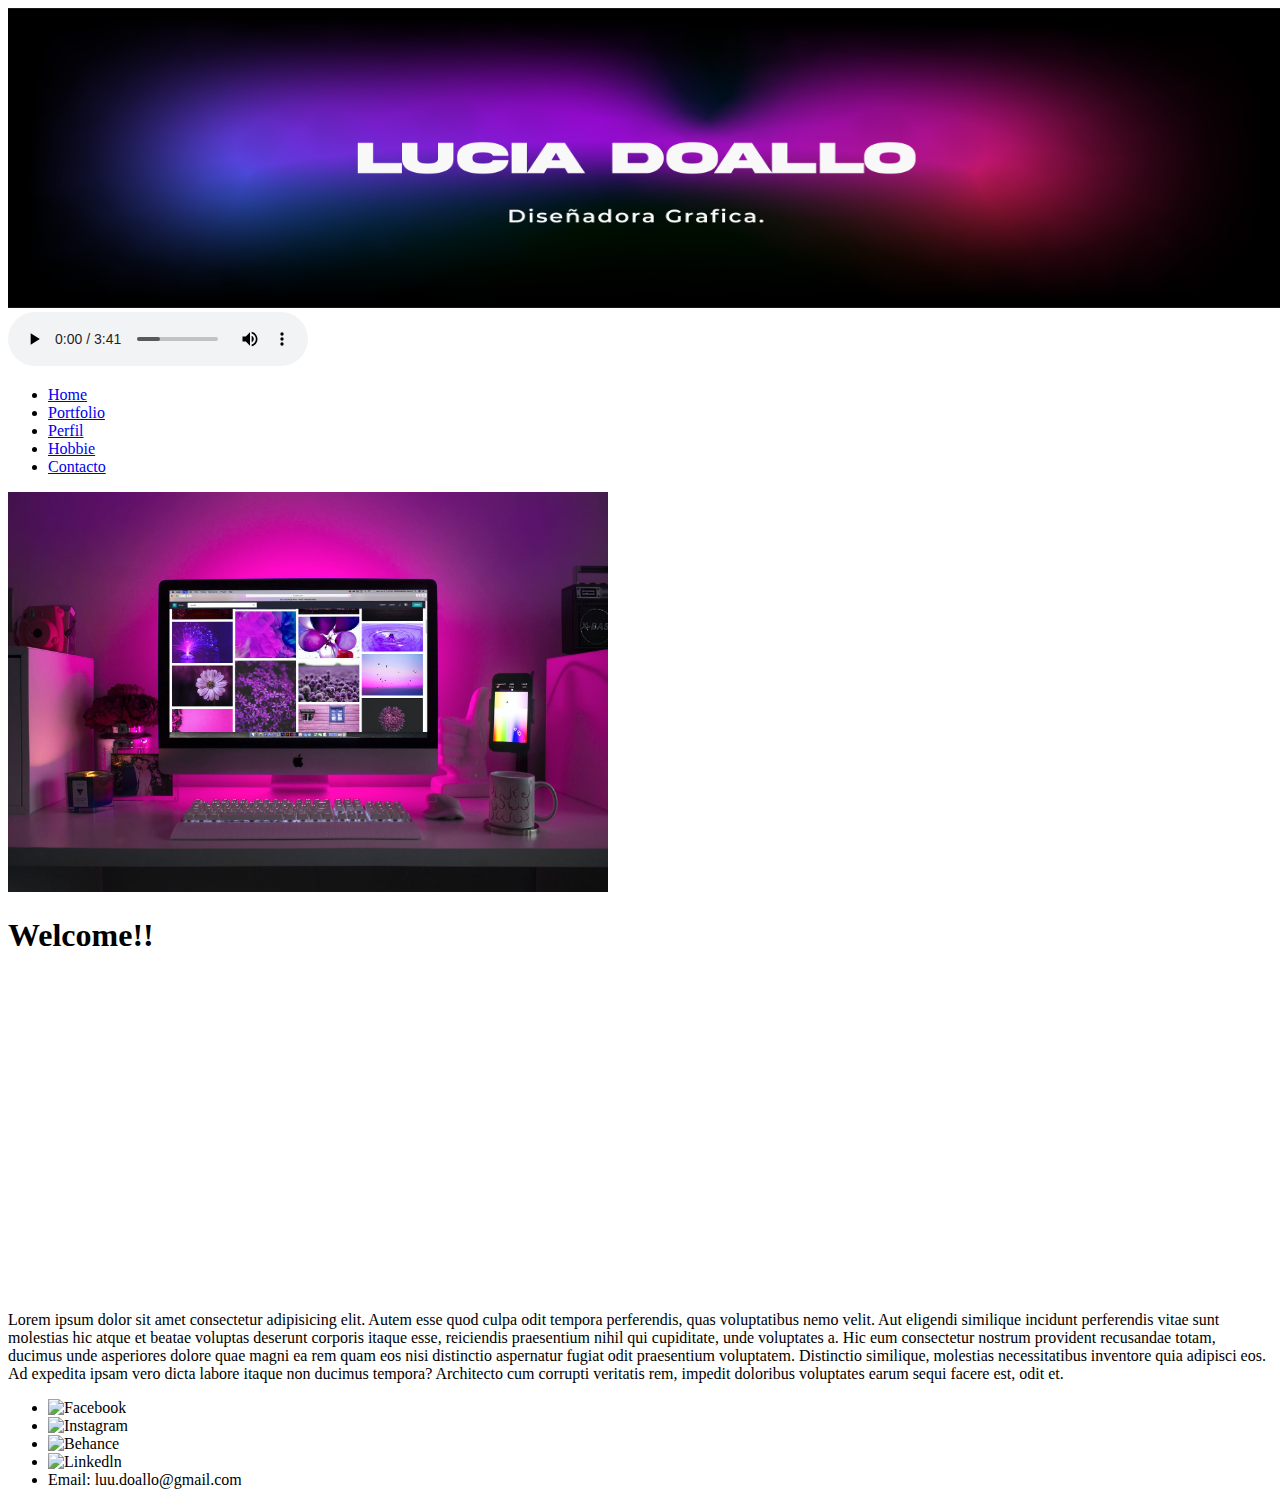
==== index.html @ c0e25bd9 "comienzo bootstrap" ====
<!DOCTYPE html>
<html lang="en">
<head>
    <meta charset="UTF-8">
    <meta http-equiv="X-UA-Compatible" content="IE=edge">
    <meta name="viewport" content="width=device-width, initial-scale=1.0">
    <title>Lucia Doallo</title>
    <link rel="stylesheet" href="./css/style.css">
</head>
<body>
    <header>
        <!-- Imagen de encabezado -->
        <img src="images/logo lucia doallo.png" width="1280px" height="300px" alt="Lucia Doallo">
        <audio controls autoplay loop src="audio/y2mate.com - Kygo  Selena Gomez  It Aint Me Audio.mp3"></audio>
    </header>
    <nav>
        <!-- Esto es la barra de navegación -->
        <ul>
            <!-- Lista desordenada -->
            <li>
               <a href="index.html">Home</a> 
            </li>
            <li>
                <a href="pages/portfolio.html">Portfolio</a>
            </li>
            <li> 
                <a href="pages/perfil.html">Perfil</a> 
            </li>
            <li>
                <a href="pages/hobbie.html">Hobbie</a>
            </li>
            <li>
                <a href="pages/contacto.html">Contacto</a>
            </li>
        </ul>
    </nav>
    <div>
        <div>
            <img src="images/pexels-photo-1779487.jpeg" width="600px" height="400px" alt="Imagen de entrada">
        </div>
        <div>
            <h1>Welcome!!</h1>
        </div>
        <div>
            <iframe width="560" height="315" src="https://www.youtube.com/embed/V74rIUxvsVU" title="YouTube video player" frameborder="0" allow="accelerometer; autoplay; clipboard-write; encrypted-media; gyroscope; picture-in-picture" allowfullscreen></iframe>
        </div>
        <p>Lorem ipsum dolor sit amet consectetur adipisicing elit. Autem esse quod culpa odit tempora perferendis, quas voluptatibus nemo velit. Aut eligendi similique incidunt perferendis vitae sunt molestias hic atque et beatae voluptas deserunt corporis itaque esse, reiciendis praesentium nihil qui cupiditate, unde voluptates a. Hic eum consectetur nostrum provident recusandae totam, ducimus unde asperiores dolore quae magni ea rem quam eos nisi distinctio aspernatur fugiat odit praesentium voluptatem. Distinctio similique, molestias necessitatibus inventore quia adipisci eos. Ad expedita ipsam vero dicta labore itaque non ducimus tempora? Architecto cum corrupti veritatis rem, impedit doloribus voluptates earum sequi facere est, odit et.</p>
    </div>
    <footer>
        <ul>
            <li><img src="" alt="Facebook"></li>
            <li><img src="" alt="Instagram"></li>
            <li><img src="" alt="Behance"></li>
            <li><img src="" alt="Linkedln"></li>
            <li>Email: luu.doallo@gmail.com</li>
        </ul>
    </footer>
    
</body>
</html>
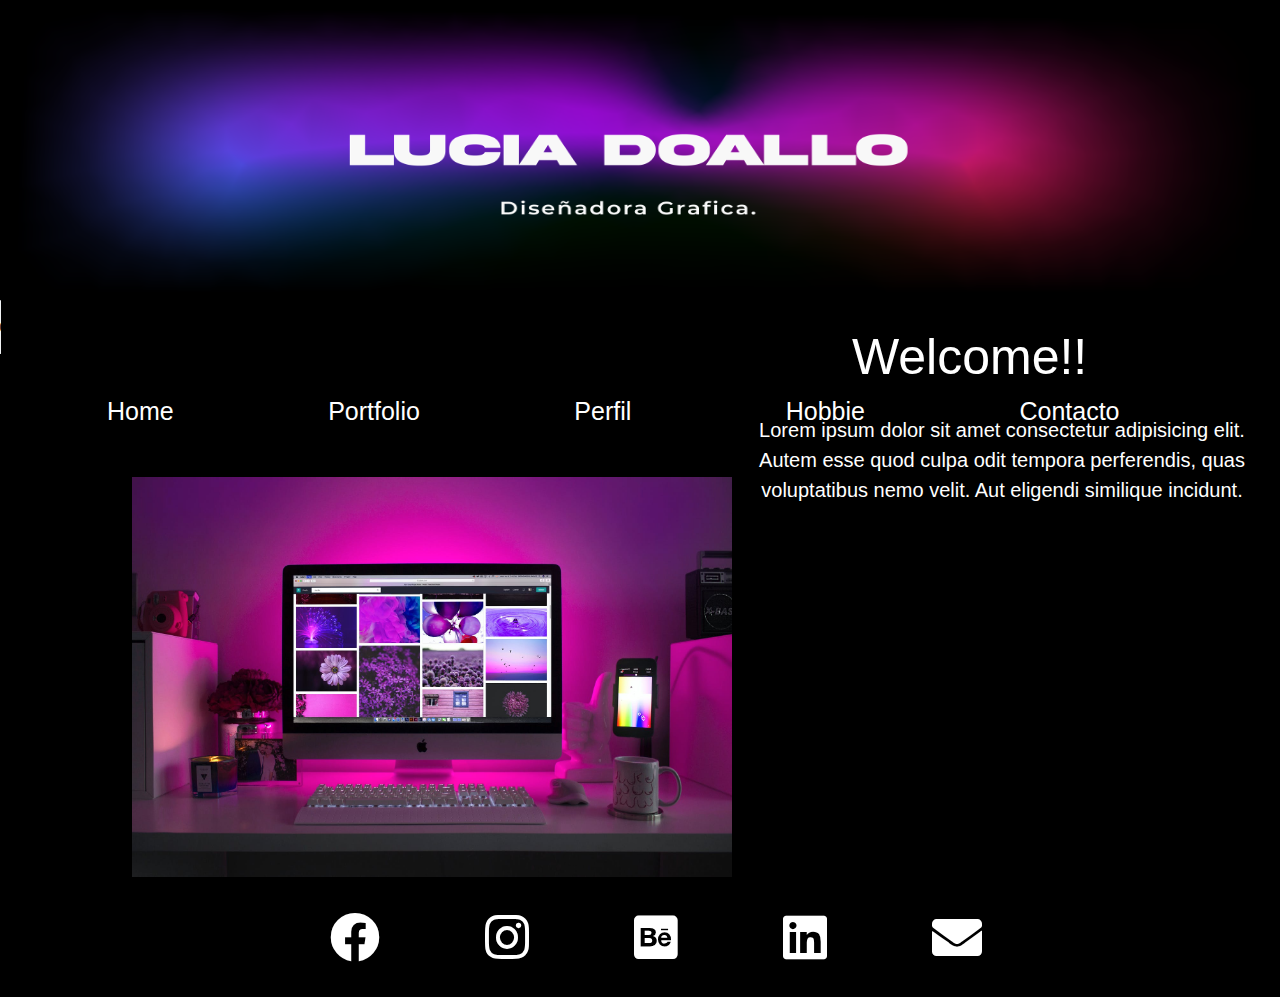
==== commit a0a7768b: "bootstrap" ====
--- a/index.html
+++ b/index.html
@@ -5,7 +5,9 @@
     <meta http-equiv="X-UA-Compatible" content="IE=edge">
     <meta name="viewport" content="width=device-width, initial-scale=1.0">
     <title>Lucia Doallo</title>
-    <link rel="stylesheet" href="./css/style.css">
+    <link rel="stylesheet" href="./bootstrap-5.1.3-dist/css/bootstrap.css">
+    <link rel="stylesheet" href="css/style.css">
+    <link rel="stylesheet" href="https://cdnjs.cloudflare.com/ajax/libs/font-awesome/5.15.3/css/all.min.css">
 </head>
 <body>
     <header>
@@ -13,9 +15,9 @@
         <img src="images/logo lucia doallo.png" width="1280px" height="300px" alt="Lucia Doallo">
         <audio controls autoplay loop src="audio/y2mate.com - Kygo  Selena Gomez  It Aint Me Audio.mp3"></audio>
     </header>
-    <nav>
+    <nav class="perro">
         <!-- Esto es la barra de navegación -->
-        <ul>
+        <ul class="color">
             <!-- Lista desordenada -->
             <li>
                <a href="index.html">Home</a> 
@@ -34,27 +36,37 @@
             </li>
         </ul>
     </nav>
-    <div>
-        <div>
-            <img src="images/pexels-photo-1779487.jpeg" width="600px" height="400px" alt="Imagen de entrada">
+    <div class="img_index titulo_index parrafo_index container ">
+        <div class="row">
+            <div class="linea  col-6">
+                <img src="images/pexels-photo-1779487.jpeg" width="600px" height="400px" alt="Imagen de entrada">
+            </div>
+            <div class="texto_welcome color linea  col-6">
+                <h1>Welcome!!</h1>
+                <p>Lorem ipsum dolor sit amet consectetur adipisicing elit. Autem esse quod culpa odit tempora perferendis, quas voluptatibus nemo velit. Aut eligendi similique incidunt.</p>
+            </div>
         </div>
-        <div>
-            <h1>Welcome!!</h1>
-        </div>
-        <div>
-            <iframe width="560" height="315" src="https://www.youtube.com/embed/V74rIUxvsVU" title="YouTube video player" frameborder="0" allow="accelerometer; autoplay; clipboard-write; encrypted-media; gyroscope; picture-in-picture" allowfullscreen></iframe>
-        </div>
-        <p>Lorem ipsum dolor sit amet consectetur adipisicing elit. Autem esse quod culpa odit tempora perferendis, quas voluptatibus nemo velit. Aut eligendi similique incidunt perferendis vitae sunt molestias hic atque et beatae voluptas deserunt corporis itaque esse, reiciendis praesentium nihil qui cupiditate, unde voluptates a. Hic eum consectetur nostrum provident recusandae totam, ducimus unde asperiores dolore quae magni ea rem quam eos nisi distinctio aspernatur fugiat odit praesentium voluptatem. Distinctio similique, molestias necessitatibus inventore quia adipisci eos. Ad expedita ipsam vero dicta labore itaque non ducimus tempora? Architecto cum corrupti veritatis rem, impedit doloribus voluptates earum sequi facere est, odit et.</p>
     </div>
     <footer>
-        <ul>
-            <li><img src="" alt="Facebook"></li>
-            <li><img src="" alt="Instagram"></li>
-            <li><img src="" alt="Behance"></li>
-            <li><img src="" alt="Linkedln"></li>
-            <li>Email: luu.doallo@gmail.com</li>
+        <ul class="centrar">
+            <li>
+                <a href="https://www.facebook.com/luu.doallo/" target="_blank"><i class="fab fa-facebook imgT"></i></a>
+            </li>
+            <li> <a href="https://www.instagram.com/luudoallo/"target="_blank"> <i class="fab fa-instagram imgT"></i></a>
+            </li>
+            <li>
+                <a href="https://www.behance.net/luudoallob461"target="_blank"> <i class="fab fa-behance-square imgT"></i></a>
+            </li>
+            <li>
+                <a href="https://www.linkedin.com/in/luc%C3%ADa-natali-doallo-124a73170/"target="_blank"><i class="fab fa-linkedin imgT"></i></a>
+            </li>
+        
+            <li>
+                <a href="mailto:luu.doallo@gmail.com"><i class="fa fa-envelope imgT"></i></a>
+            </li>
+        
         </ul>
     </footer>
-    
+    <script src="./bootstrap-5.1.3-dist/js/bootstrap.js"></script>
 </body>
 </html>--- a/css/style.css
+++ b/css/style.css
@@ -0,0 +1,162 @@
+*{
+    margin: 0px;
+    padding: 0;
+}
+
+a{
+    text-decoration: none;
+}
+@font-face {
+    font-family: 'Montserrat', sans-serif ;
+    src: url('https://fonts.googleapis.com/css2? family= Montserrat:wght@500 & display=swap');
+}
+
+body{
+    background-color: black;
+}
+/* barra navegacio ------------------------*/
+nav ul li {
+    display: inline;
+    margin: 75px;
+    font-family: 'Montserrat', sans-serif ;
+}
+
+nav ul li a{
+    color: white;
+    font-size: 25px;
+    line-height: 100px;
+
+}
+/* --------------------------------------------- */
+
+.linea {
+    display: inline;
+}
+.texto_welcome {
+    display: inline-block;
+}
+.color{
+    color: white;
+    font-family: 'Montserrat', sans-serif ;
+    
+}
+
+.img_index  div img{
+    position: relative;
+    left: 50px;
+}
+
+.titulo_index  div h1{
+    position: relative;
+    bottom: 150px;
+    left: 200px;
+    font-family: 'Montserrat', sans-serif ;
+    font-size: 50px;
+}
+
+.parrafo_index  div p{
+    width: 500px;
+    height: 100px;
+    font-size: 20px;
+
+    position: relative;
+    bottom: 130px;
+    left: 100px;
+    font-family: 'Montserrat', sans-serif ;
+    text-align: center;
+}
+
+/*Footer*/
+
+footer ul li{
+    display: inline;
+    margin: 50px;
+
+    position: relative;
+    top: 60px;
+}
+
+
+footer{
+    height: 120px;
+    background-image: url('https://img1.wallspic.com/previews/8/2/9/6/4/146928/146928-textil_de_rayas_rosa_y_negro-x750.jpg');
+
+    
+}
+
+.imgT{
+    color: white;
+    size: 40px;
+    font-size: 50px ;
+    position: relative;
+    bottom: 25px;
+}
+
+.centrar{
+    text-align: center;
+}
+
+
+/*Portfolio*/
+
+.trabajos h2{
+    text-align: center;
+    line-height: 100px;
+    color: white;
+    font-family: 'Montserrat', sans-serif ;
+    font-size: 30px;
+}
+
+.trabajos p{
+    text-align: center;
+    line-height: 50px;
+    color: white;
+    font-family: 'Montserrat', sans-serif ;
+    font-size: 10px;
+
+}
+
+.img_portfolio img{
+    height: 450px;
+    width: 750px;
+}
+
+.ajuste_img img {
+   margin: 50px ;
+   position: relative;
+   left: 100px;
+         
+}
+.img_center{
+    position: relative;
+    bottom: 40px; 
+}
+/* ---------------------------------------------- */
+
+/* Perfil */
+
+.titulo_perfil  div h2{
+    position: relative;
+    bottom: 150px;
+    left: 200px;
+    font-family: 'Montserrat', sans-serif ;
+    font-size: 50px;
+}
+
+/* ------------------------------------------ */
+
+/* Contacto */
+
+.Bordes_text h4{
+    border: purple;
+    border-width: 4px;
+    border-style: groove;
+    width: 900px;
+    margin: 10px;
+    position: relative;
+    left: 150px;
+}
+
+.Centrar_form h2{
+    text-align: center;
+}
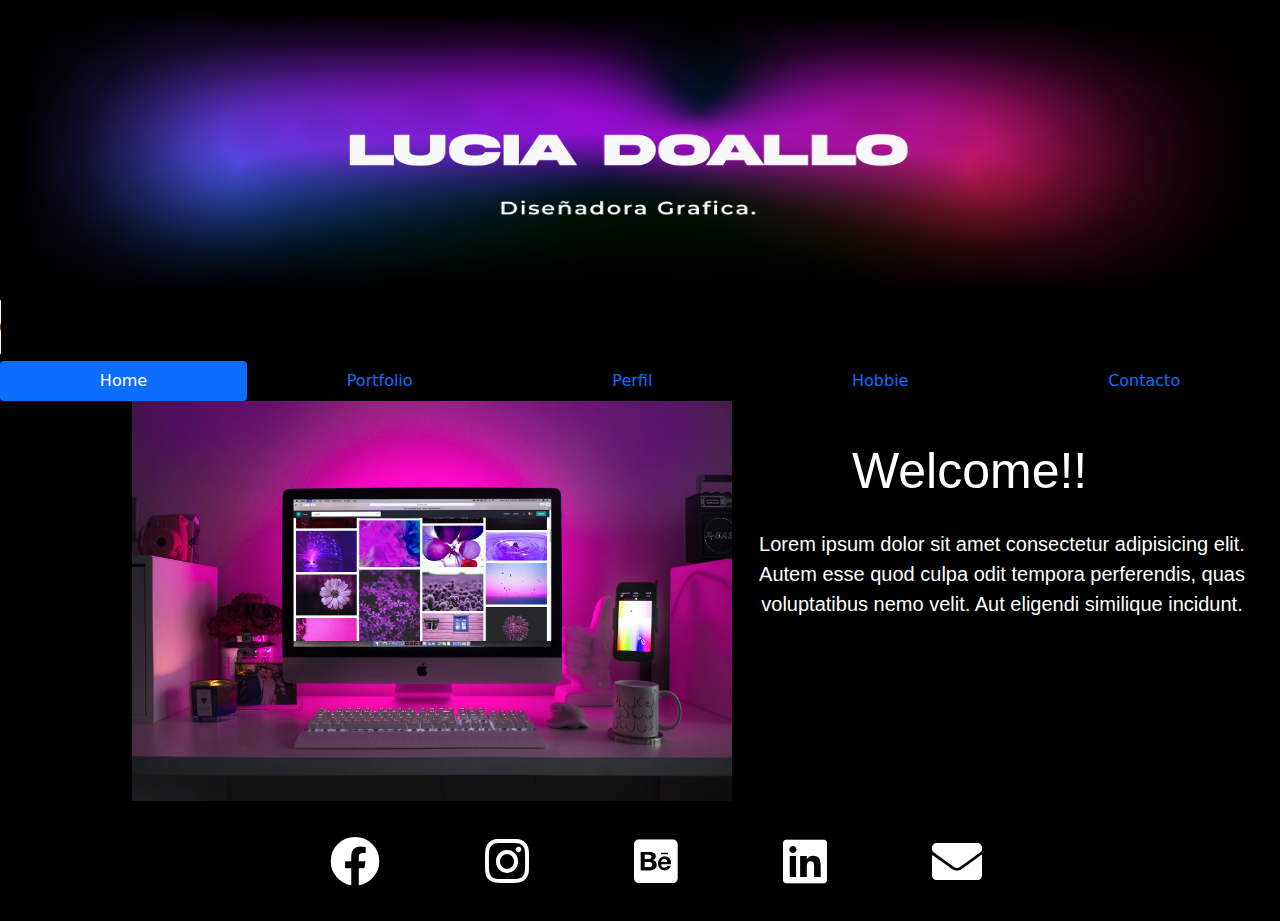
==== commit 99aa0475: "Modificacion nav" ====
--- a/index.html
+++ b/index.html
@@ -13,28 +13,14 @@
     <header>
         <!-- Imagen de encabezado -->
         <img src="images/logo lucia doallo.png" width="1280px" height="300px" alt="Lucia Doallo">
-        <audio controls autoplay loop src="audio/y2mate.com - Kygo  Selena Gomez  It Aint Me Audio.mp3"></audio>
+        <audio controls  loop src="audio/y2mate.com - Kygo  Selena Gomez  It Aint Me Audio.mp3"></audio>
     </header>
-    <nav class="perro">
-        <!-- Esto es la barra de navegación -->
-        <ul class="color">
-            <!-- Lista desordenada -->
-            <li>
-               <a href="index.html">Home</a> 
-            </li>
-            <li>
-                <a href="pages/portfolio.html">Portfolio</a>
-            </li>
-            <li> 
-                <a href="pages/perfil.html">Perfil</a> 
-            </li>
-            <li>
-                <a href="pages/hobbie.html">Hobbie</a>
-            </li>
-            <li>
-                <a href="pages/contacto.html">Contacto</a>
-            </li>
-        </ul>
+    <nav class="nav nav-pills flex-column flex-sm-row">
+        <a class="flex-sm-fill text-sm-center nav-link active " aria-current="page" href="index.html">Home</a>
+        <a class="flex-sm-fill text-sm-center nav-link " href="./pages/portfolio.html">Portfolio</a>
+        <a class="flex-sm-fill text-sm-center nav-link" href="./pages/perfil.html">Perfil</a>
+        <a class="flex-sm-fill text-sm-center nav-link " href="./pages/hobbie.html">Hobbie</a>
+        <a class="flex-sm-fill text-sm-center nav-link " href="./pages/contacto.html">Contacto</a>
     </nav>
     <div class="img_index titulo_index parrafo_index container ">
         <div class="row">
--- a/css/style.css
+++ b/css/style.css
@@ -13,8 +13,14 @@
 
 body{
     background-color: black;
+} 
+/* barra navegacio ------------------------*/
+nav{
+    display: flexbox;
+    flex-direction: row;
+    align-content: center;
+    justify-content: center;
 }
-/* barra navegacio ------------------------*/
 nav ul li {
     display: inline;
     margin: 75px;
@@ -48,7 +54,8 @@
 
 .titulo_index  div h1{
     position: relative;
-    bottom: 150px;
+    /* bottom: 150px; */
+    top: 40px;
     left: 200px;
     font-family: 'Montserrat', sans-serif ;
     font-size: 50px;
@@ -60,7 +67,8 @@
     font-size: 20px;
 
     position: relative;
-    bottom: 130px;
+     /* bottom: 130px; */
+     top: 60px;
     left: 100px;
     font-family: 'Montserrat', sans-serif ;
     text-align: center;
@@ -109,7 +117,7 @@
 
 .trabajos p{
     text-align: center;
-    line-height: 50px;
+    line-height: 50px; 
     color: white;
     font-family: 'Montserrat', sans-serif ;
     font-size: 10px;
@@ -160,3 +168,24 @@
 .Centrar_form h2{
     text-align: center;
 }
+.dis{
+    display: inline;
+}
+#div0{
+    background-color: red;
+}
+#div1{
+    background-color: blue;
+}
+#div2{
+    background-color: green;
+}
+#div3{
+    background-color: yellow;
+}
+#div4{
+    background-color: brown;
+}
+#div5{
+    background-color: pink;
+}